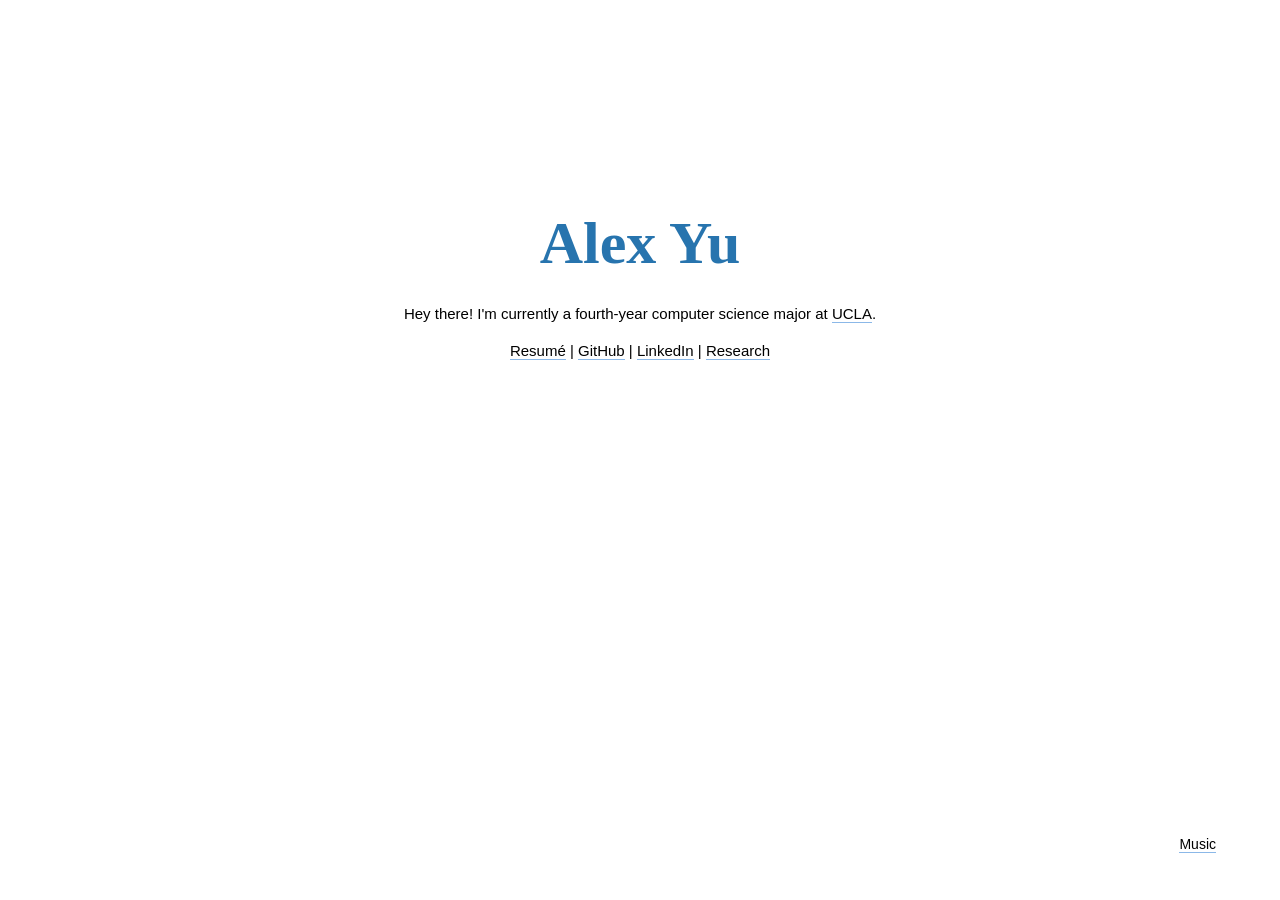
==== index.html @ 44c8499c "Update info" ====
<!DOCTYPE html>
<html>
  <head>
    <title>Alex Yu</title>

    <!--Import CSS-->
    <link rel="stylesheet" type="text/css" href="css/styles.css">
    <link rel="stylesheet" type="text/css" href="css/main.css">
    
    <!--Favicon-->
    <link rel="icon" sizes="16x16 32x32 64x64" href="assets/favicon.ico">
  </head>
  <body>
    <div id="content">
      <div id="title">
        Alex Yu
      </div>
      <div id="about">
        <p>
          Hey there! I'm currently a fourth-year computer science major at <a class="text-link" href="http://www.ucla.edu/">UCLA</a>.
        </p>
        <p>
          <a class="text-link" href="https://docs.google.com/viewer?url=https://docs.google.com/document/d/1lrCCz_QMVot0oFc7AJK0AFqEbyvp4ihG5kWYJH9kv6s/export?format=pdf">Resumé</a> | 
          <a class="text-link" href="https://github.com/alexxyu/">GitHub</a> | 
          <a class="text-link" href="https://linkedin.com/in/alexanderxyu/">LinkedIn</a> | 
          <a class="text-link" href="research.html">Research</a>
        </p>
      </div>
      <div class="bottom">
        <a class="text-link" href="music.html">Music</a>
      </div>
    </div>
  </body>
</html>
---- css/styles.css ----
#content {
  font-family: Karla, Tahoma, Geneva, sans-serif;
  font-weight: 400;  
  line-height: 1.5;
  text-align: center;
}
  
#title {
  color: #2774ae;
  font-family: 'Book Antiqua', 'Goudy Old Style', serif;
  font-size: 60px;
  font-weight: 800;
    
  transition: color 0.3s;
  -webkit-transition: color 0.3s;
}

#title:hover {
  color: #ffd100;
}

#about {
  font-size: 15px;
}

#about-blurb {
  margin: auto;
  max-width: 60%;
  word-wrap: break-word;
  padding-bottom: 20px;
}

.description {
  margin: auto;
  max-width: 60%;
  word-wrap: break-word;
  padding-bottom: 20px;
}

.text-link {
  color: inherit;
  text-decoration: none;
  border-bottom: 1px solid #8BB8E8;
  
  transition: color 0.3s;
  -webkit-transition: color 0.3s;
}

.text-link:hover {
  color: #8BB8E8;
}
---- css/main.css ----
#content {
  padding: 15%;
}

.bottom {
  position: absolute;
  bottom: 5%;
  right: 5%;
  font-size: 14px;
}
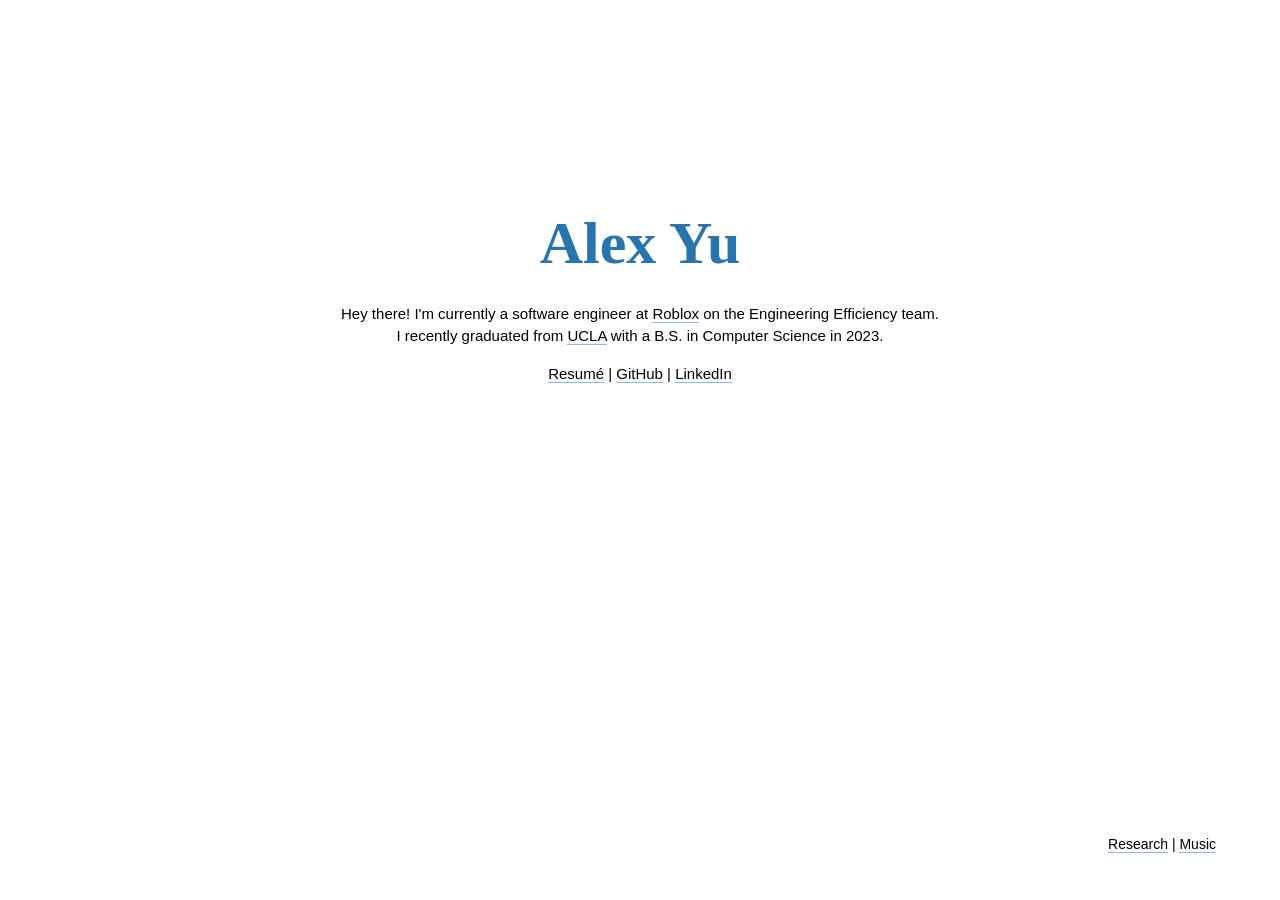
==== commit 7b9bd68d: "Update position and research" ====
--- a/index.html
+++ b/index.html
@@ -2,11 +2,12 @@
 <html>
   <head>
     <title>Alex Yu</title>
+    <meta name="description" content="This is my personal website. You can learn a bit more about me here.">
 
     <!--Import CSS-->
     <link rel="stylesheet" type="text/css" href="css/styles.css">
     <link rel="stylesheet" type="text/css" href="css/main.css">
-    
+
     <!--Favicon-->
     <link rel="icon" sizes="16x16 32x32 64x64" href="assets/favicon.ico">
   </head>
@@ -17,16 +18,17 @@
       </div>
       <div id="about">
         <p>
-          Hey there! I'm currently a fourth-year computer science major at <a class="text-link" href="http://www.ucla.edu/">UCLA</a>.
+          Hey there! I'm currently a software engineer at <a class="text-link" href="https://corp.roblox.com/">Roblox</a> on the Engineering Efficiency team.<br>
+          I recently graduated from <a class="text-link" href="https://www.ucla.edu/">UCLA</a> with a B.S. in Computer Science in 2023.
         </p>
         <p>
-          <a class="text-link" href="https://docs.google.com/viewer?url=https://docs.google.com/document/d/1lrCCz_QMVot0oFc7AJK0AFqEbyvp4ihG5kWYJH9kv6s/export?format=pdf">Resumé</a> | 
-          <a class="text-link" href="https://github.com/alexxyu/">GitHub</a> | 
-          <a class="text-link" href="https://linkedin.com/in/alexanderxyu/">LinkedIn</a> | 
-          <a class="text-link" href="research.html">Research</a>
+          <a class="text-link" href="https://docs.google.com/viewer?url=https://docs.google.com/document/d/1lrCCz_QMVot0oFc7AJK0AFqEbyvp4ihG5kWYJH9kv6s/export?format=pdf">Resumé</a> |
+          <a class="text-link" href="https://github.com/alexxyu/">GitHub</a> |
+          <a class="text-link" href="https://linkedin.com/in/alexanderxyu/">LinkedIn</a>
         </p>
       </div>
       <div class="bottom">
+        <a class="text-link" href="research.html">Research</a> |
         <a class="text-link" href="music.html">Music</a>
       </div>
     </div>
--- a/css/styles.css
+++ b/css/styles.css
@@ -1,16 +1,16 @@
 #content {
   font-family: Karla, Tahoma, Geneva, sans-serif;
-  font-weight: 400;  
+  font-weight: 400;
   line-height: 1.5;
   text-align: center;
 }
-  
+
 #title {
   color: #2774ae;
   font-family: 'Book Antiqua', 'Goudy Old Style', serif;
   font-size: 60px;
   font-weight: 800;
-    
+
   transition: color 0.3s;
   -webkit-transition: color 0.3s;
 }
@@ -41,7 +41,7 @@
   color: inherit;
   text-decoration: none;
   border-bottom: 1px solid #8BB8E8;
-  
+
   transition: color 0.3s;
   -webkit-transition: color 0.3s;
 }
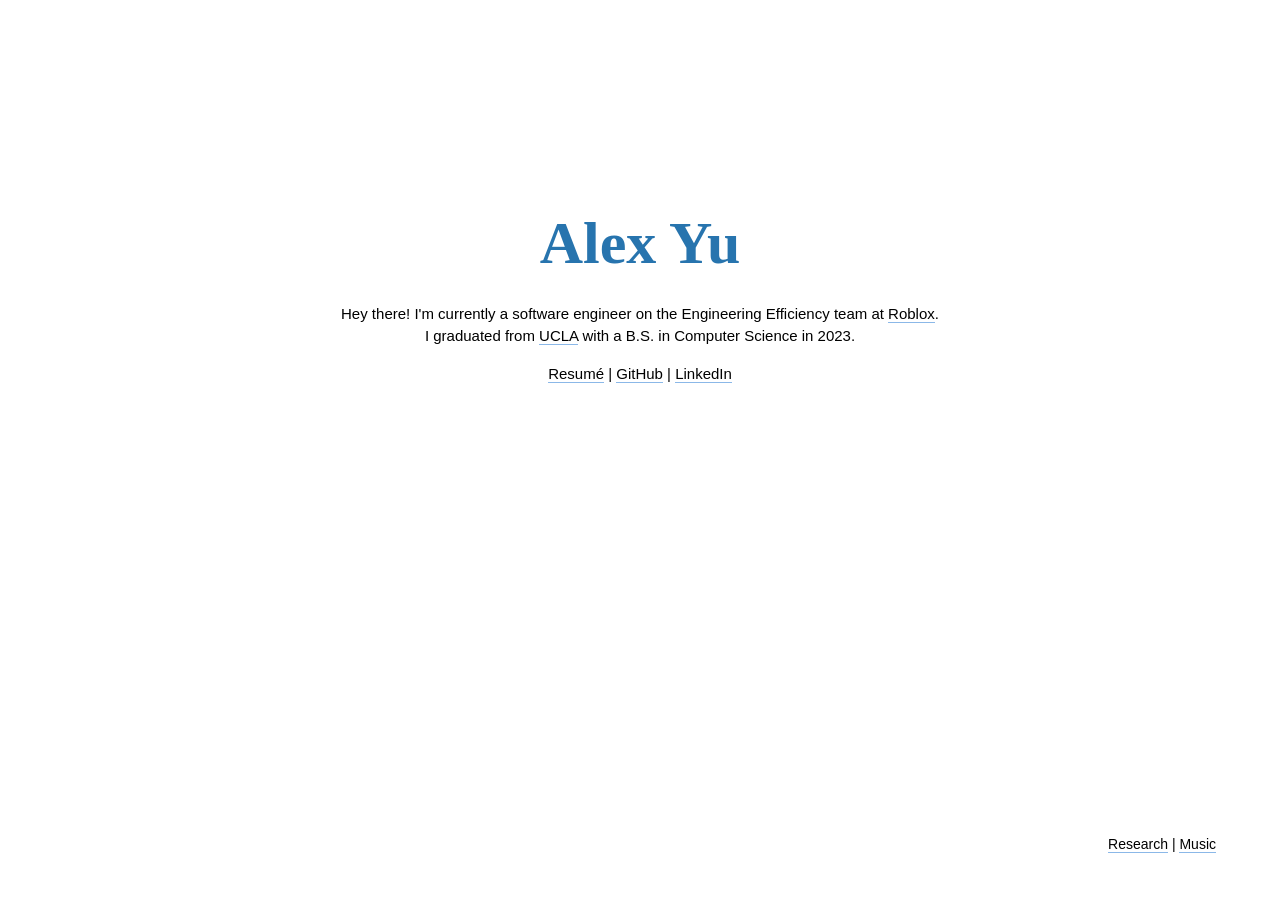
==== commit 14244804: "Update bio" ====
--- a/index.html
+++ b/index.html
@@ -3,10 +3,12 @@
   <head>
     <title>Alex Yu</title>
     <meta name="description" content="This is my personal website. You can learn a bit more about me here.">
+    <meta charset="UTF-8">
+    <meta http-equiv="Content-type" content="text/html; charset=UTF-8">
 
     <!--Import CSS-->
-    <link rel="stylesheet" type="text/css" href="css/styles.css">
-    <link rel="stylesheet" type="text/css" href="css/main.css">
+    <link rel="stylesheet" type="text/css" href="./css/styles.css">
+    <link rel="stylesheet" type="text/css" href="./css/main.css">
 
     <!--Favicon-->
     <link rel="icon" sizes="16x16 32x32 64x64" href="assets/favicon.ico">
@@ -18,8 +20,8 @@
       </div>
       <div id="about">
         <p>
-          Hey there! I'm currently a software engineer at <a class="text-link" href="https://corp.roblox.com/">Roblox</a> on the Engineering Efficiency team.<br>
-          I recently graduated from <a class="text-link" href="https://www.ucla.edu/">UCLA</a> with a B.S. in Computer Science in 2023.
+          Hey there! I'm currently a software engineer on the Engineering Efficiency team at <a class="text-link" href="https://corp.roblox.com/">Roblox</a>.<br>
+          I graduated from <a class="text-link" href="https://www.ucla.edu/">UCLA</a> with a B.S. in Computer Science in 2023.
         </p>
         <p>
           <a class="text-link" href="https://docs.google.com/viewer?url=https://docs.google.com/document/d/1lrCCz_QMVot0oFc7AJK0AFqEbyvp4ihG5kWYJH9kv6s/export?format=pdf">Resumé</a> |
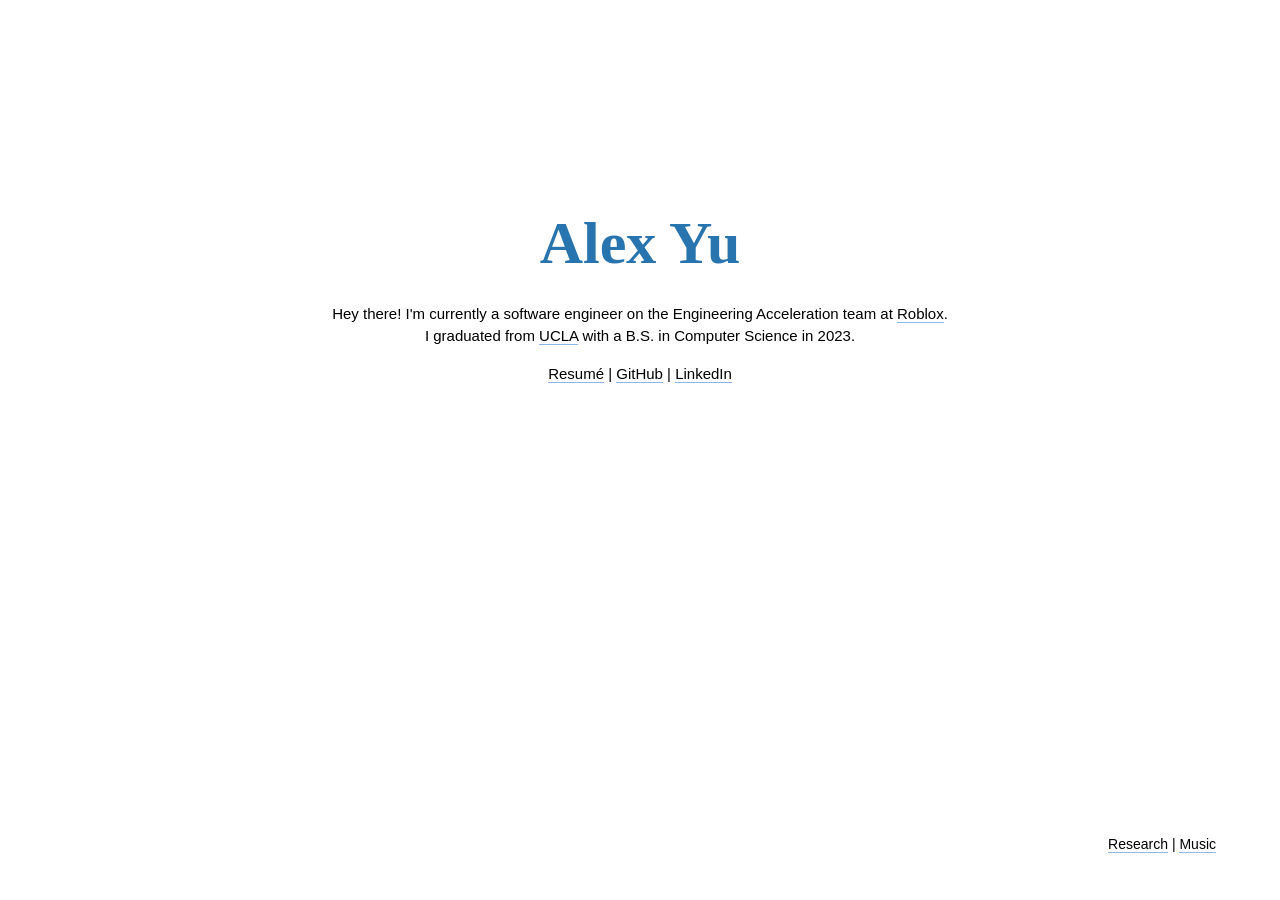
==== commit 0e7923e1: "Update team from Engineering Efficiency to Engineering Acceleration" ====
--- a/index.html
+++ b/index.html
@@ -20,7 +20,7 @@
       </div>
       <div id="about">
         <p>
-          Hey there! I'm currently a software engineer on the Engineering Efficiency team at <a class="text-link" href="https://corp.roblox.com/">Roblox</a>.<br>
+          Hey there! I'm currently a software engineer on the Engineering Acceleration team at <a class="text-link" href="https://corp.roblox.com/">Roblox</a>.<br>
           I graduated from <a class="text-link" href="https://www.ucla.edu/">UCLA</a> with a B.S. in Computer Science in 2023.
         </p>
         <p>
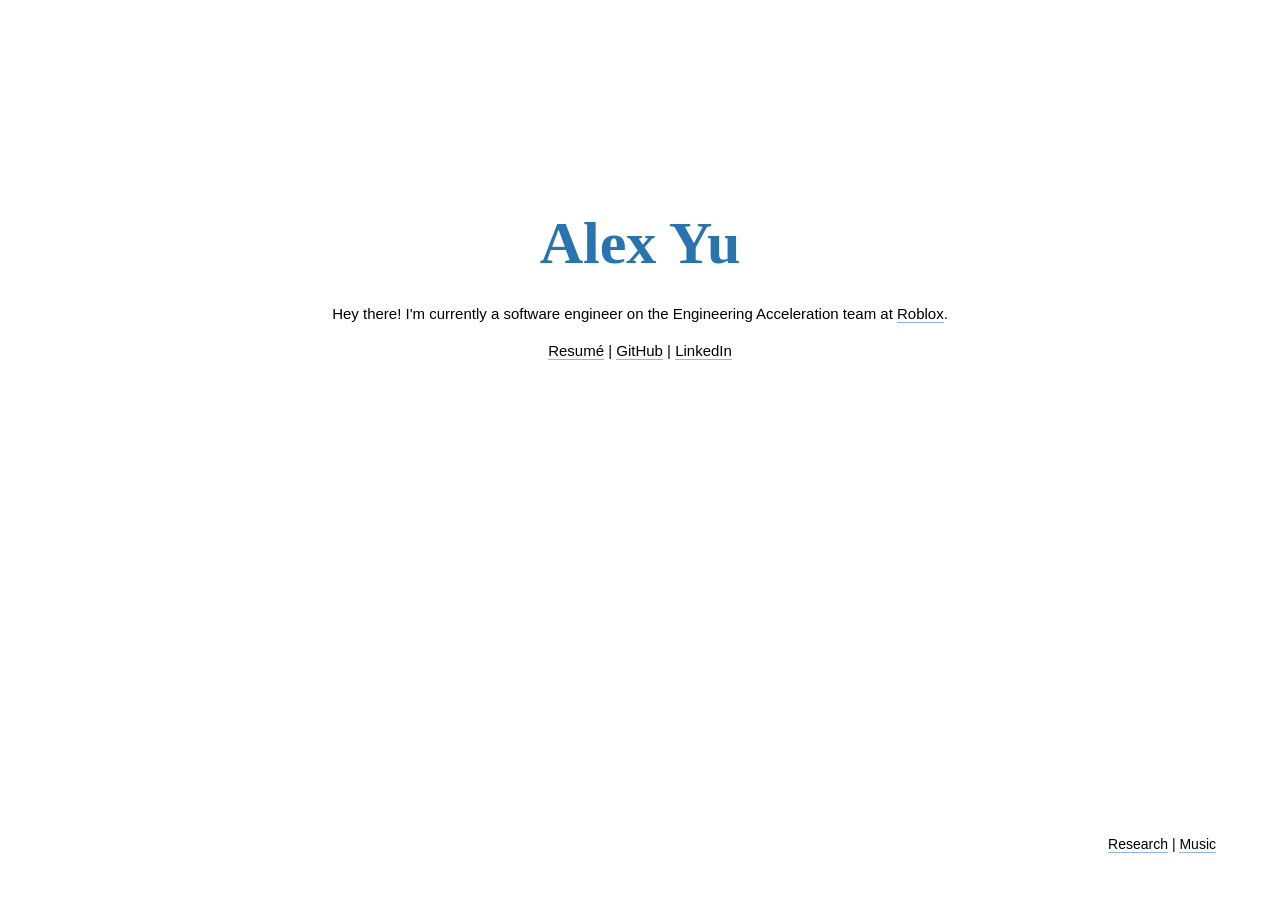
==== commit 3e218cf0: "Update about section in index.html Removed graduation information from the about section." ====
--- a/index.html
+++ b/index.html
@@ -20,8 +20,7 @@
       </div>
       <div id="about">
         <p>
-          Hey there! I'm currently a software engineer on the Engineering Acceleration team at <a class="text-link" href="https://corp.roblox.com/">Roblox</a>.<br>
-          I graduated from <a class="text-link" href="https://www.ucla.edu/">UCLA</a> with a B.S. in Computer Science in 2023.
+          Hey there! I'm currently a software engineer on the Engineering Acceleration team at <a class="text-link" href="https://corp.roblox.com/">Roblox</a>.
         </p>
         <p>
           <a class="text-link" href="https://docs.google.com/viewer?url=https://docs.google.com/document/d/1lrCCz_QMVot0oFc7AJK0AFqEbyvp4ihG5kWYJH9kv6s/export?format=pdf">Resumé</a> |
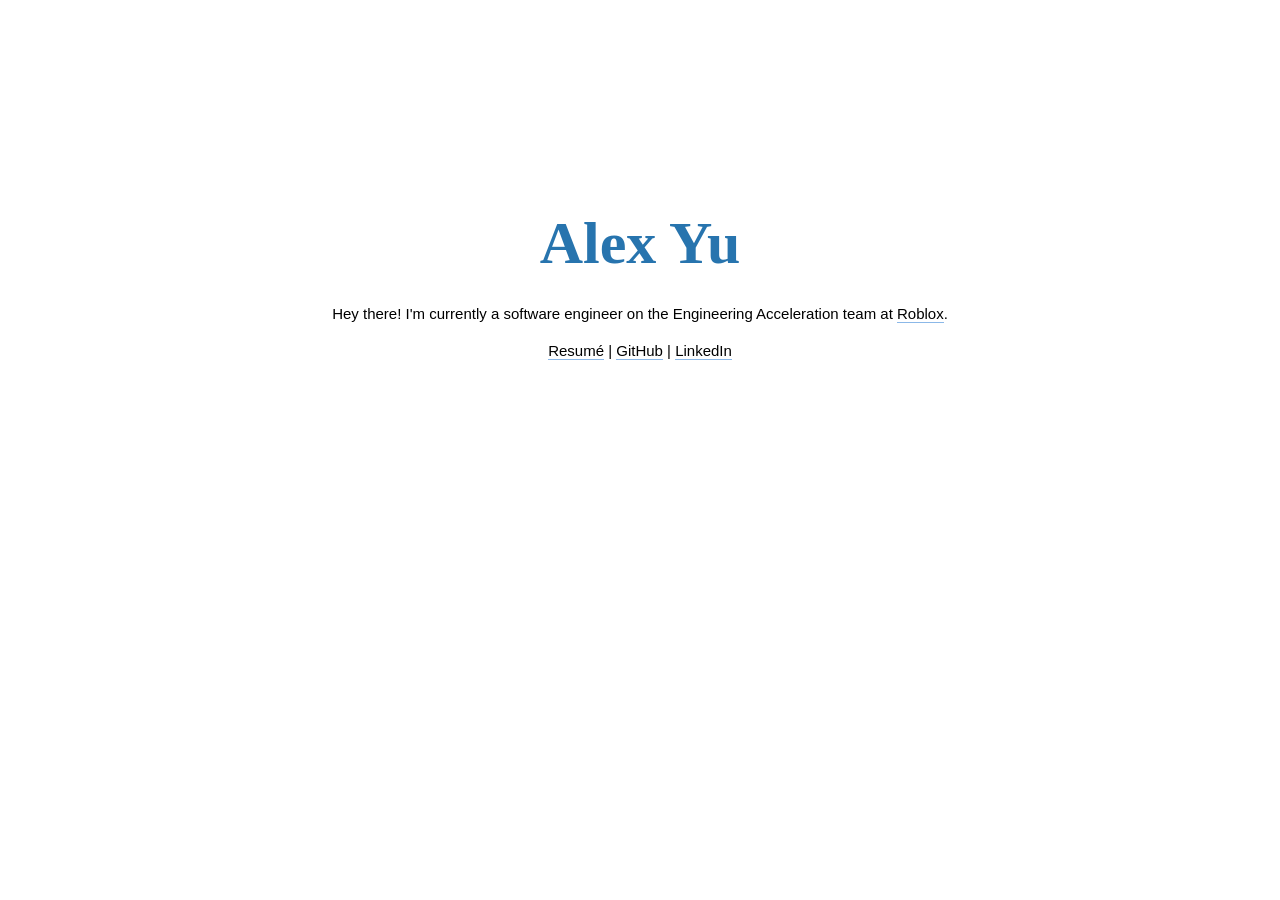
==== commit c60841c1: "Comment out Research and Music links" ====
--- a/index.html
+++ b/index.html
@@ -28,10 +28,10 @@
           <a class="text-link" href="https://linkedin.com/in/alexanderxyu/">LinkedIn</a>
         </p>
       </div>
-      <div class="bottom">
+      <!-- <div class="bottom">
         <a class="text-link" href="research.html">Research</a> |
         <a class="text-link" href="music.html">Music</a>
-      </div>
+      </div> -->
     </div>
   </body>
 </html>
